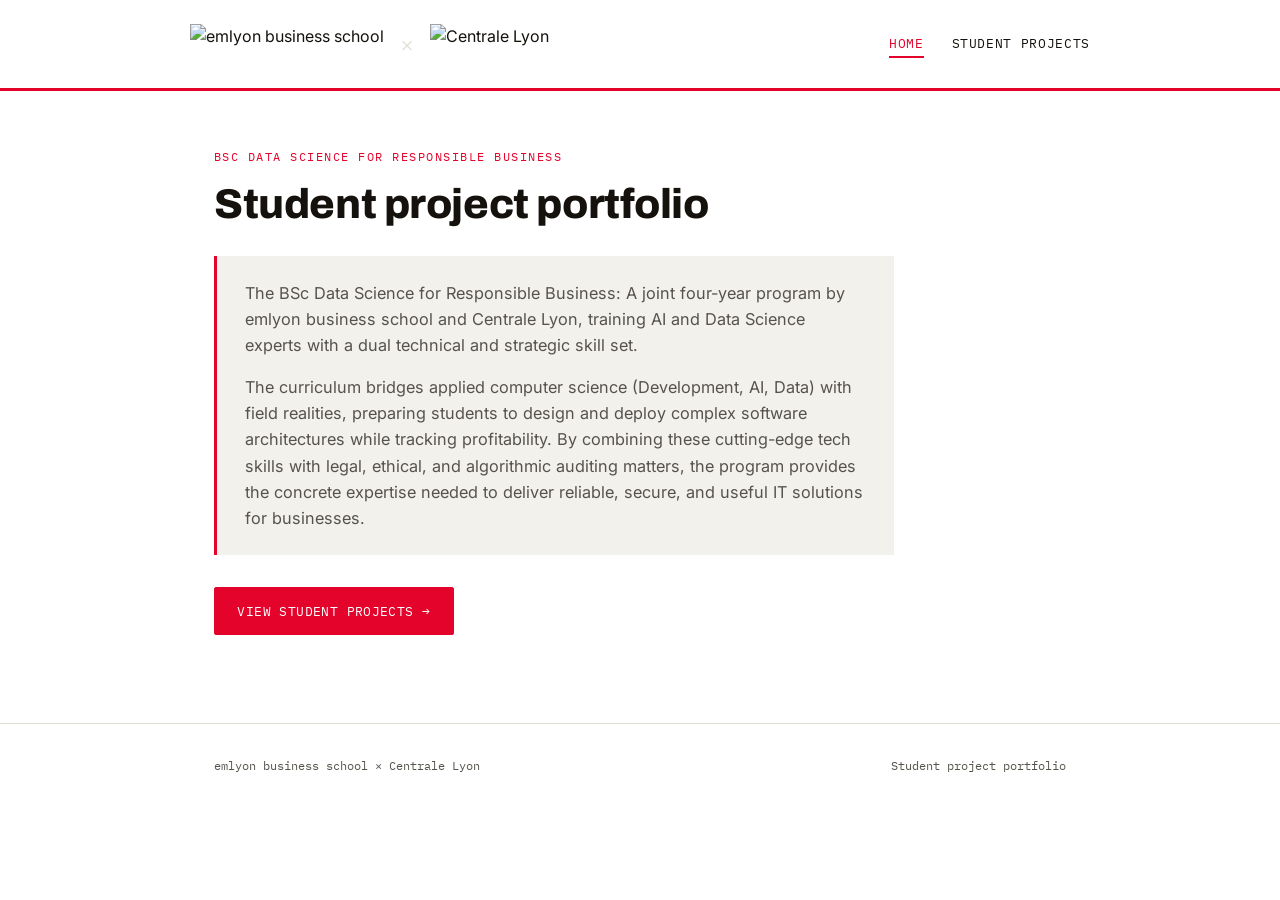
==== index.html @ 17f646ee "Add files via upload" ====
<!doctype html>
<html lang="en">
<head>
<meta charset="UTF-8">
<meta name="viewport" content="width=device-width, initial-scale=1">
<title>BSc Data Science for Responsible Business — Student Project Portfolio</title>
<meta name="description" content="Student project portfolio for the BSc Data Science for Responsible Business, a joint program by emlyon business school and Centrale Lyon.">
<meta name="theme-color" content="#E4032B">
<link rel="preconnect" href="https://fonts.googleapis.com">
<link rel="preconnect" href="https://fonts.gstatic.com" crossorigin>
<link href="https://fonts.googleapis.com/css2?family=Archivo:wght@700;800&family=Inter:wght@400;500;600&family=IBM+Plex+Mono:wght@400;500&display=swap" rel="stylesheet">
<link rel="stylesheet" href="style.css">
</head>
<body>
<a class="skip-link" href="#main">Skip to content</a>

<header class="site">
  <div class="wrap header-inner">
    <div class="brand-lockup">
      <img src="assets/logo-emlyon-placeholder.svg" alt="emlyon business school">
      <span class="sep">×</span>
      <img src="assets/logo-centrale-placeholder.svg" alt="Centrale Lyon">
    </div>
    <nav class="site-nav" aria-label="Primary">
      <a href="index.html" aria-current="page">Home</a>
      <a href="projects.html">Student Projects</a>
    </nav>
  </div>
</header>

<main id="main">
  <div class="wrap intro">
    <p class="eyebrow">BSc Data Science for Responsible Business</p>
    <h1>Student project portfolio</h1>

    <div class="program-desc">
      <p>The BSc Data Science for Responsible Business: A joint four-year program by emlyon business school and
        Centrale Lyon, training AI and Data Science experts with a dual technical and strategic skill set.</p>
      <p style="margin-top:1rem;">The curriculum bridges applied computer science (Development, AI, Data) with
        field realities, preparing students to design and deploy complex software architectures while tracking
        profitability. By combining these cutting-edge tech skills with legal, ethical, and algorithmic auditing
        matters, the program provides the concrete expertise needed to deliver reliable, secure, and useful IT
        solutions for businesses.</p>
    </div>

    <div class="cta-row">
      <a class="btn btn-solid" href="projects.html">View student projects →</a>
    </div>
  </div>
</main>

<footer class="site">
  <div class="wrap foot-inner">
    <span>emlyon business school × Centrale Lyon</span>
    <span>Student project portfolio</span>
  </div>
</footer>

</body>
</html>
---- style.css ----
/* ============ Tokens ============ */
:root{
  --red:#E4032B;
  --red-deep:#A3001E;
  --ink:#15120D;
  --paper:#FFFFFF;
  --panel:#F2F1EC;
  --panel-line:#E2DFD6;
  --graphite:#57534C;
  --max:900px;
  --display:'Archivo', sans-serif;
  --body:'Inter', sans-serif;
  --mono:'IBM Plex Mono', monospace;
}

/* ============ Reset ============ */
*,*::before,*::after{box-sizing:border-box;}
body{
  margin:0;
  background:var(--paper);
  color:var(--ink);
  font-family:var(--body);
  font-size:16px;
  line-height:1.6;
  -webkit-font-smoothing:antialiased;
}
img,svg{display:block;max-width:100%;}
a{color:inherit;}
h1,h2{font-family:var(--display);margin:0;letter-spacing:-0.01em;font-weight:800;}
p{margin:0;}
ul{margin:0;padding:0;list-style:none;}

a:focus-visible,button:focus-visible{outline:3px solid var(--red);outline-offset:3px;}

.skip-link{
  position:absolute;left:-999px;top:0;background:var(--ink);color:#fff;
  padding:.75rem 1.25rem;z-index:200;font-family:var(--mono);font-size:.85rem;
}
.skip-link:focus{left:1rem;top:1rem;}

.wrap{max-width:var(--max);margin:0 auto;padding:0 1.5rem;}

.eyebrow{
  font-family:var(--mono);font-size:.78rem;letter-spacing:.12em;text-transform:uppercase;
  color:var(--red);margin-bottom:.9rem;
}

/* ============ Header / logos ============ */
header.site{border-bottom:3px solid var(--red);}
.header-inner{
  display:flex;align-items:center;justify-content:space-between;
  padding:1.5rem 0;gap:1.5rem;flex-wrap:wrap;
}
.brand-lockup{display:flex;align-items:center;gap:1rem;}
.brand-lockup img{height:40px;width:auto;}
.brand-lockup .sep{color:var(--panel-line);font-size:1.4rem;font-weight:300;}
nav.site-nav{display:flex;gap:1.75rem;}
nav.site-nav a{
  font-family:var(--mono);font-size:.82rem;text-transform:uppercase;letter-spacing:.05em;
  text-decoration:none;color:var(--ink);position:relative;padding-bottom:2px;
}
nav.site-nav a::after{content:"";position:absolute;left:0;bottom:-2px;width:0;height:2px;background:var(--red);transition:width .2s ease;}
nav.site-nav a:hover::after,nav.site-nav a[aria-current="page"]::after{width:100%;}
nav.site-nav a[aria-current="page"]{color:var(--red);}

/* ============ Buttons ============ */
.btn{
  display:inline-flex;align-items:center;gap:.5rem;
  padding:.8rem 1.4rem;
  font-family:var(--mono);font-size:.82rem;letter-spacing:.03em;text-transform:uppercase;
  text-decoration:none;border-radius:2px;
  border:1.5px solid var(--ink);transition:transform .15s ease, background .15s ease, color .15s ease;
}
.btn-solid{background:var(--red);border-color:var(--red);color:#fff;}
.btn-solid:hover{background:var(--red-deep);border-color:var(--red-deep);transform:translateY(-2px);}
.btn-outline{background:transparent;color:var(--ink);}
.btn-outline:hover{background:var(--ink);color:#fff;transform:translateY(-2px);}

/* ============ Page hero / intro ============ */
main{padding:3.5rem 0 4.5rem;}
.intro h1{font-size:clamp(1.9rem,4vw,2.6rem);line-height:1.12;max-width:20ch;}
.program-desc{
  margin-top:1.75rem;background:var(--panel);border-left:3px solid var(--red);
  padding:1.5rem 1.75rem;color:var(--graphite);font-size:1.02rem;max-width:68ch;
}
.intro .cta-row{margin-top:2rem;display:flex;gap:1rem;flex-wrap:wrap;}

/* ============ Projects ============ */
.projects-lede{max-width:60ch;color:var(--graphite);margin-bottom:2.5rem;}
.proj-grid{display:grid;grid-template-columns:1fr;gap:1.5rem;}
.proj-card{
  position:relative;
  background:#fff;border:1px solid var(--panel-line);padding:1.75rem;
}
.proj-card::before,.proj-card::after{content:"";position:absolute;width:14px;height:14px;}
.proj-card::before{top:-1px;left:-1px;border-top:2px solid var(--red);border-left:2px solid var(--red);}
.proj-card::after{bottom:-1px;right:-1px;border-bottom:2px solid var(--red);border-right:2px solid var(--red);}
.proj-card .ph-tag{
  display:inline-block;font-family:var(--mono);font-size:.68rem;text-transform:uppercase;letter-spacing:.08em;
  color:var(--red);border:1px solid var(--red);padding:.15rem .5rem;margin-bottom:.9rem;
}
.proj-card h3{font-family:var(--display);font-size:1.25rem;font-weight:700;margin-bottom:.75rem;}
.proj-card .ph-desc{color:var(--graphite);font-size:.96rem;margin-bottom:1.1rem;}
.proj-card .ph-desc.placeholder{font-style:italic;color:#9A968B;}
.proj-card .proj-link{
  display:inline-flex;align-items:center;gap:.4rem;
  font-family:var(--mono);font-size:.82rem;text-decoration:none;color:var(--ink);
  border-bottom:1.5px solid var(--red);padding-bottom:2px;
}
.proj-card .proj-link:hover{color:var(--red-deep);}

/* ============ Footer ============ */
footer.site{border-top:1px solid var(--panel-line);padding:2rem 0;margin-top:1rem;}
.foot-inner{display:flex;justify-content:space-between;flex-wrap:wrap;gap:1rem;
  font-family:var(--mono);font-size:.78rem;color:var(--graphite);}

/* ============ Responsive ============ */
@media (max-width:640px){
  .header-inner{flex-direction:column;align-items:flex-start;}
  .brand-lockup img{height:32px;}
}
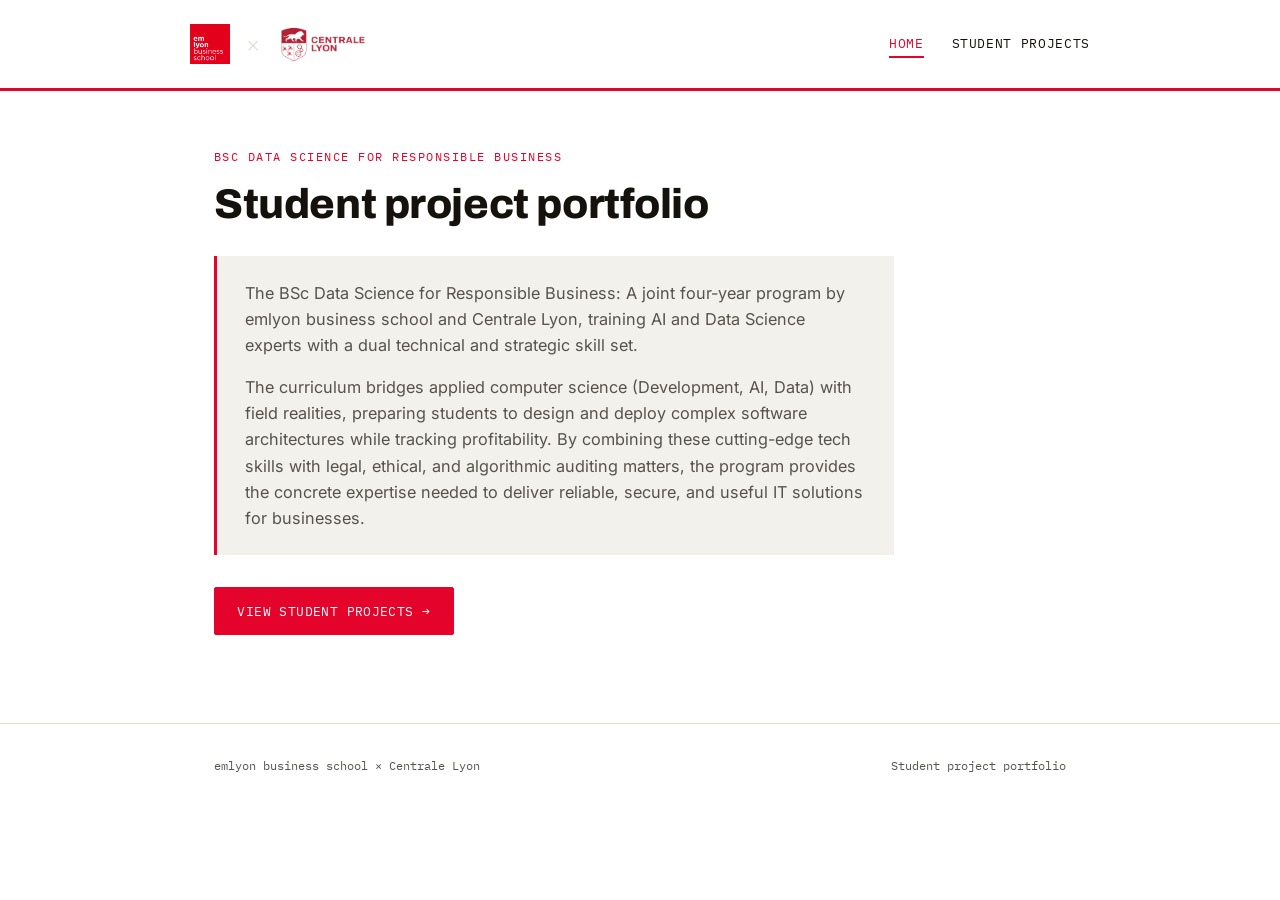
==== commit 0b43b7c5: "Update index.html" ====
--- a/index.html
+++ b/index.html
@@ -17,9 +17,9 @@
 <header class="site">
   <div class="wrap header-inner">
     <div class="brand-lockup">
-      <img src="assets/logo-emlyon-placeholder.svg" alt="emlyon business school">
+      <img src="assets/logo-emlyon-placeholder.png" alt="emlyon business school">
       <span class="sep">×</span>
-      <img src="assets/logo-centrale-placeholder.svg" alt="Centrale Lyon">
+      <img src="assets/logo-centrale-placeholder.png" alt="Centrale Lyon">
     </div>
     <nav class="site-nav" aria-label="Primary">
       <a href="index.html" aria-current="page">Home</a>
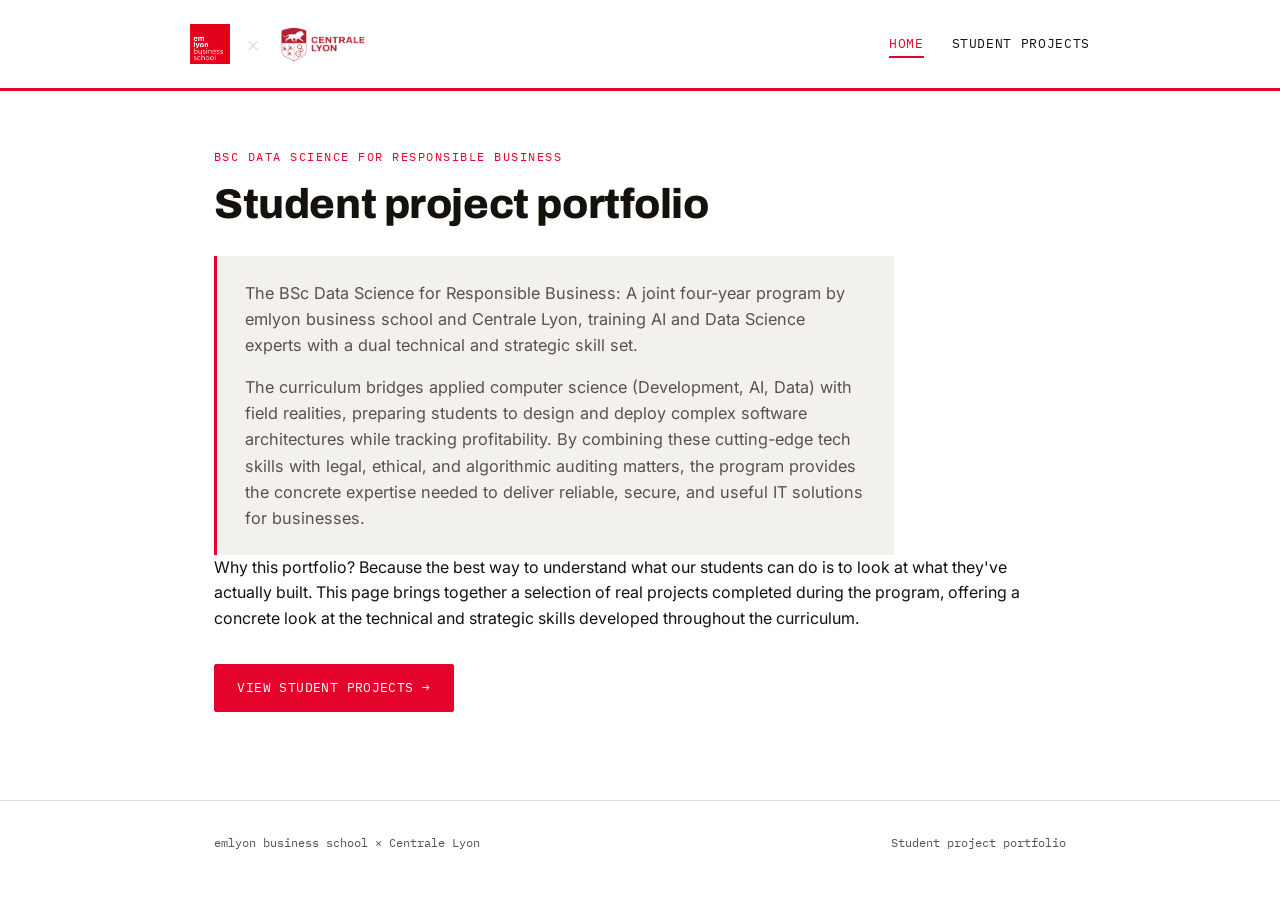
==== commit df2a3d32: "Update index.html" ====
--- a/index.html
+++ b/index.html
@@ -43,6 +43,13 @@
         solutions for businesses.</p>
     </div>
 
+    <div class="why-portfolio">
+      <p>Why this portfolio? Because the best way to understand what our students can do is to look at what
+        they've actually built. This page brings together a selection of real projects completed during the
+        program, offering a concrete look at the technical and strategic skills developed throughout the
+        curriculum.</p>
+    </div>
+
     <div class="cta-row">
       <a class="btn btn-solid" href="projects.html">View student projects →</a>
     </div>
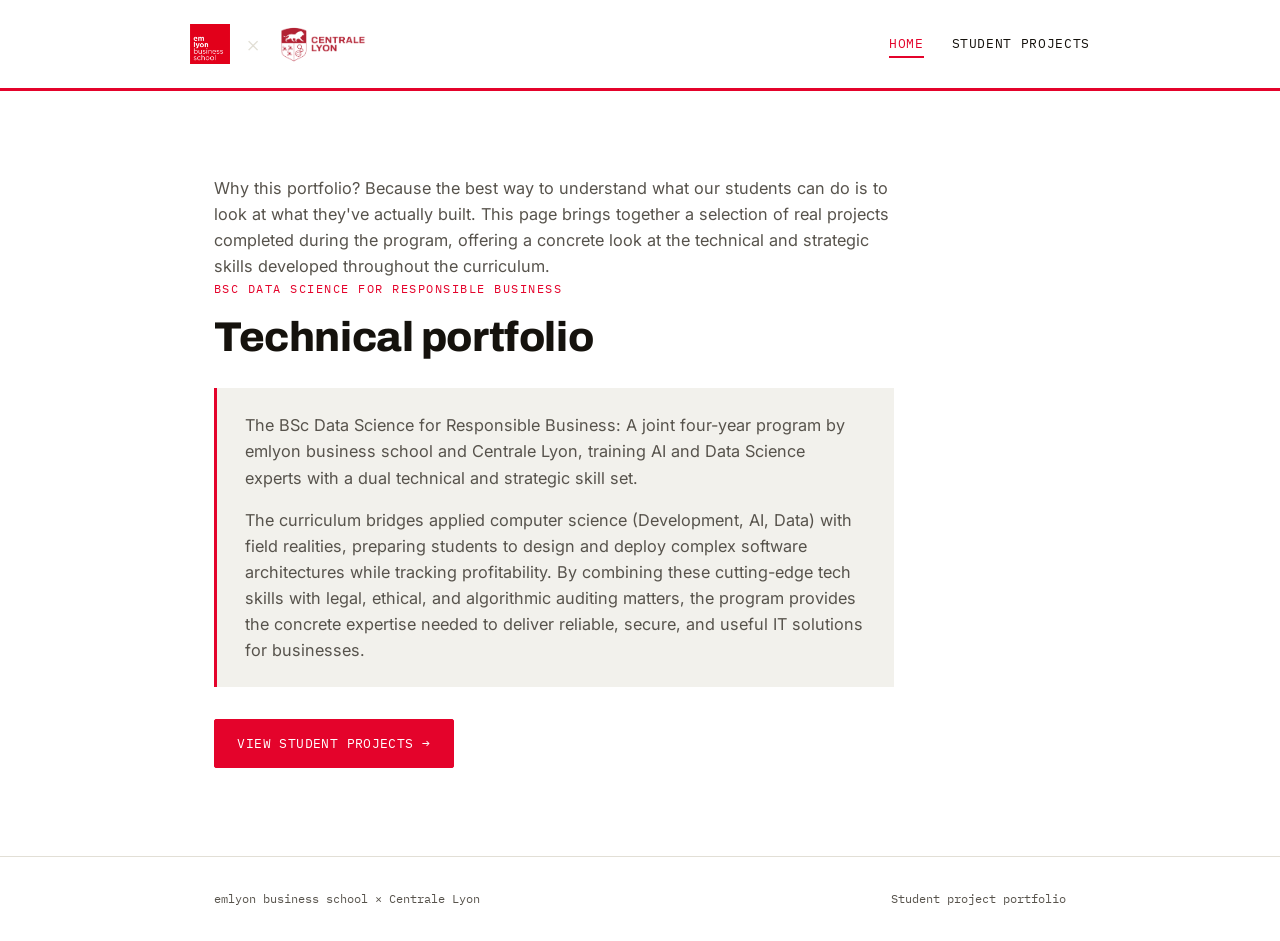
==== commit de4945fc: "Update index.html" ====
--- a/index.html
+++ b/index.html
@@ -30,25 +30,31 @@
 
 <main id="main">
   <div class="wrap intro">
-    <p class="eyebrow">BSc Data Science for Responsible Business</p>
-    <h1>Student project portfolio</h1>
+  <div class="intro-grid">
 
-    <div class="program-desc">
-      <p>The BSc Data Science for Responsible Business: A joint four-year program by emlyon business school and
-        Centrale Lyon, training AI and Data Science experts with a dual technical and strategic skill set.</p>
-      <p style="margin-top:1rem;">The curriculum bridges applied computer science (Development, AI, Data) with
-        field realities, preparing students to design and deploy complex software architectures while tracking
-        profitability. By combining these cutting-edge tech skills with legal, ethical, and algorithmic auditing
-        matters, the program provides the concrete expertise needed to deliver reliable, secure, and useful IT
-        solutions for businesses.</p>
-    </div>
+        <div class="intro-side">
+          <p class="why-portfolio">Why this portfolio? Because the best way to understand what our students can
+            do is to look at what they've actually built. This page brings together a selection of real projects
+            completed during the program, offering a concrete look at the technical and strategic skills developed
+            throughout the curriculum.</p>
+        </div>
 
-    <div class="why-portfolio">
-      <p>Why this portfolio? Because the best way to understand what our students can do is to look at what
-        they've actually built. This page brings together a selection of real projects completed during the
-        program, offering a concrete look at the technical and strategic skills developed throughout the
-        curriculum.</p>
-    </div>
+        <div class="intro-main">
+          <p class="eyebrow">BSc Data Science for Responsible Business</p>
+          <h1>Technical portfolio</h1>
+
+          <div class="program-desc">
+            <p>The BSc Data Science for Responsible Business: A joint four-year program by emlyon business school and
+            Centrale Lyon, training AI and Data Science experts with a dual technical and strategic skill set.</p>
+            <p style="margin-top:1rem;">The curriculum bridges applied computer science (Development, AI, Data) with
+            field realities, preparing students to design and deploy complex software architectures while tracking
+            profitability. By combining these cutting-edge tech skills with legal, ethical, and algorithmic auditing
+            matters, the program provides the concrete expertise needed to deliver reliable, secure, and useful IT
+            solutions for businesses.</p>
+          </div>
+        </div>
+
+      </div>  
 
     <div class="cta-row">
       <a class="btn btn-solid" href="projects.html">View student projects →</a>
--- a/style.css
+++ b/style.css
@@ -114,6 +114,13 @@
 .foot-inner{display:flex;justify-content:space-between;flex-wrap:wrap;gap:1rem;
   font-family:var(--mono);font-size:.78rem;color:var(--graphite);}
 
+.why-portfolio{
+  margin-top:1.75rem;
+  color:var(--graphite);
+  font-size:1.02rem;
+  max-width:68ch;
+}
+
 /* ============ Responsive ============ */
 @media (max-width:640px){
   .header-inner{flex-direction:column;align-items:flex-start;}
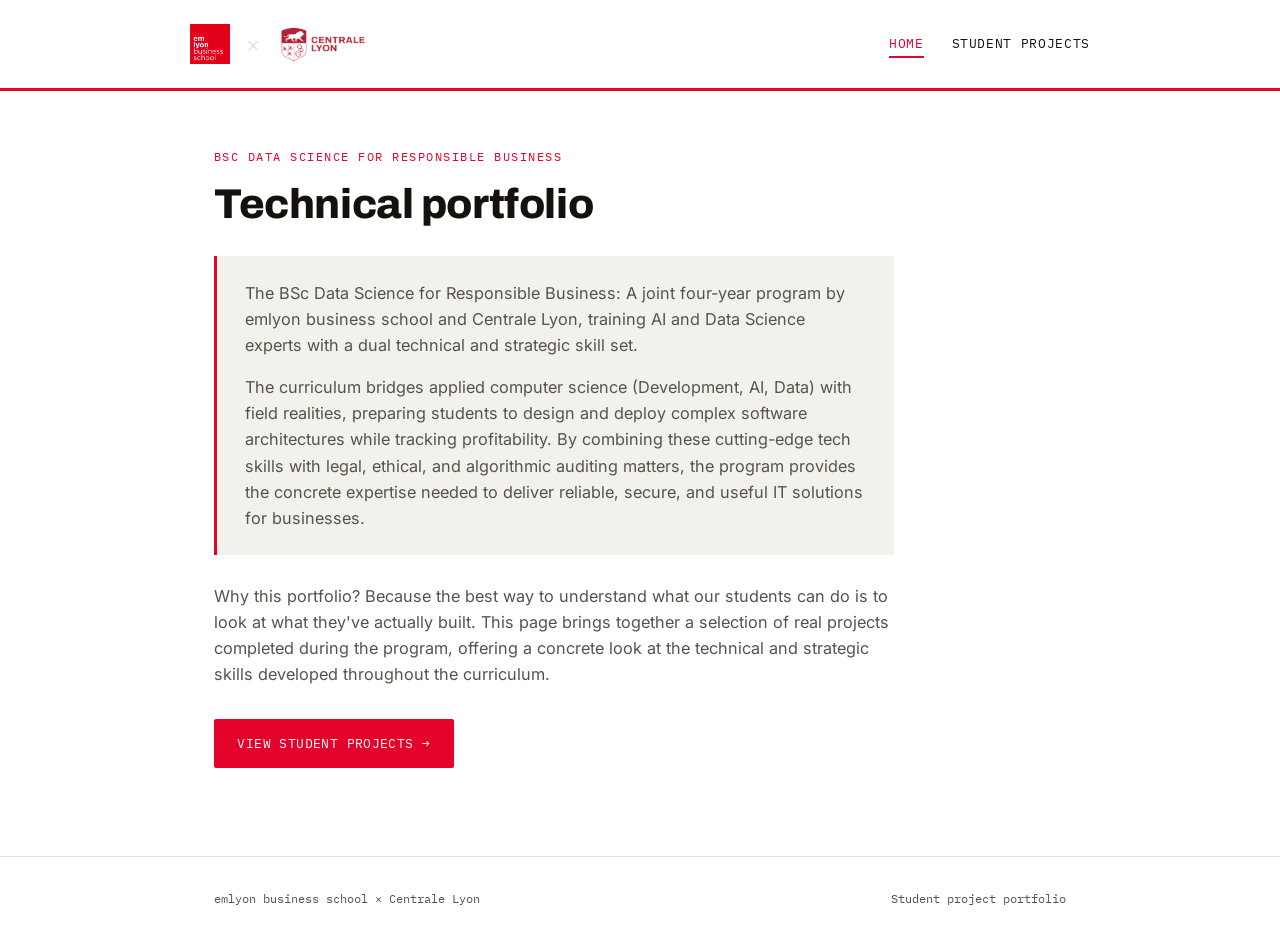
==== commit 4d255309: "Update index.html" ====
--- a/index.html
+++ b/index.html
@@ -30,31 +30,25 @@
 
 <main id="main">
   <div class="wrap intro">
-  <div class="intro-grid">
+  <p class="eyebrow">BSc Data Science for Responsible Business</p>
+      <h1>Technical portfolio</h1>
 
-        <div class="intro-side">
-          <p class="why-portfolio">Why this portfolio? Because the best way to understand what our students can
-            do is to look at what they've actually built. This page brings together a selection of real projects
-            completed during the program, offering a concrete look at the technical and strategic skills developed
-            throughout the curriculum.</p>
-        </div>
+      <div class="program-desc">
+        <p>The BSc Data Science for Responsible Business: A joint four-year program by emlyon business school and
+        Centrale Lyon, training AI and Data Science experts with a dual technical and strategic skill set.</p>
+        <p style="margin-top:1rem;">The curriculum bridges applied computer science (Development, AI, Data) with
+        field realities, preparing students to design and deploy complex software architectures while tracking
+        profitability. By combining these cutting-edge tech skills with legal, ethical, and algorithmic auditing
+        matters, the program provides the concrete expertise needed to deliver reliable, secure, and useful IT
+        solutions for businesses.</p>
+      </div>
 
-        <div class="intro-main">
-          <p class="eyebrow">BSc Data Science for Responsible Business</p>
-          <h1>Technical portfolio</h1>
-
-          <div class="program-desc">
-            <p>The BSc Data Science for Responsible Business: A joint four-year program by emlyon business school and
-            Centrale Lyon, training AI and Data Science experts with a dual technical and strategic skill set.</p>
-            <p style="margin-top:1rem;">The curriculum bridges applied computer science (Development, AI, Data) with
-            field realities, preparing students to design and deploy complex software architectures while tracking
-            profitability. By combining these cutting-edge tech skills with legal, ethical, and algorithmic auditing
-            matters, the program provides the concrete expertise needed to deliver reliable, secure, and useful IT
-            solutions for businesses.</p>
-          </div>
-        </div>
-
-      </div>  
+      <div class="why-portfolio">
+        <p>Why this portfolio? Because the best way to understand what our students can do is to look at what
+          they've actually built. This page brings together a selection of real projects completed during the
+          program, offering a concrete look at the technical and strategic skills developed throughout the
+          curriculum.</p>
+      </div>
 
     <div class="cta-row">
       <a class="btn btn-solid" href="projects.html">View student projects →</a>
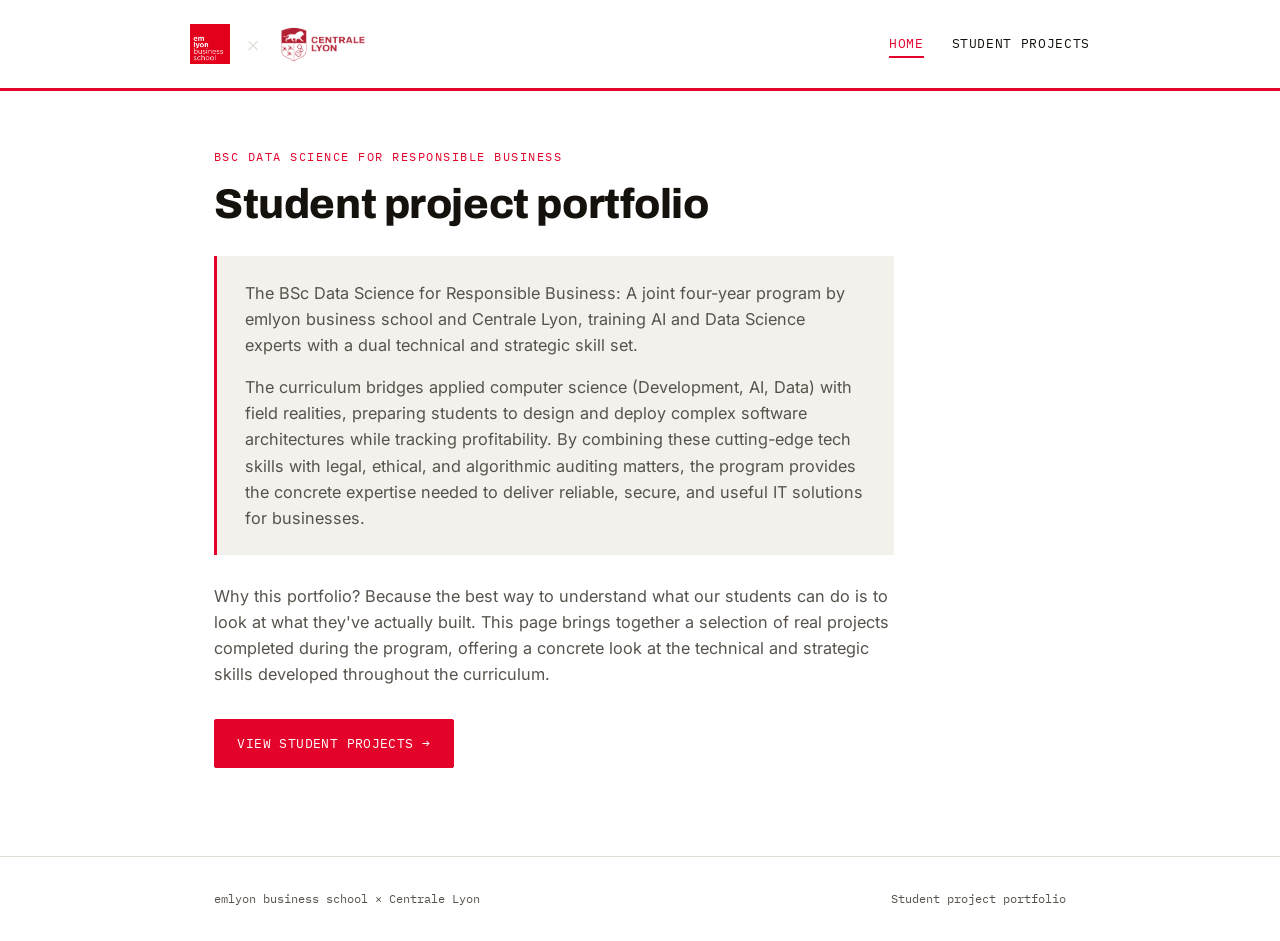
==== commit fd358594: "Update index.html" ====
--- a/index.html
+++ b/index.html
@@ -31,7 +31,7 @@
 <main id="main">
   <div class="wrap intro">
   <p class="eyebrow">BSc Data Science for Responsible Business</p>
-      <h1>Technical portfolio</h1>
+      <h1>Student project portfolio</h1>
 
       <div class="program-desc">
         <p>The BSc Data Science for Responsible Business: A joint four-year program by emlyon business school and
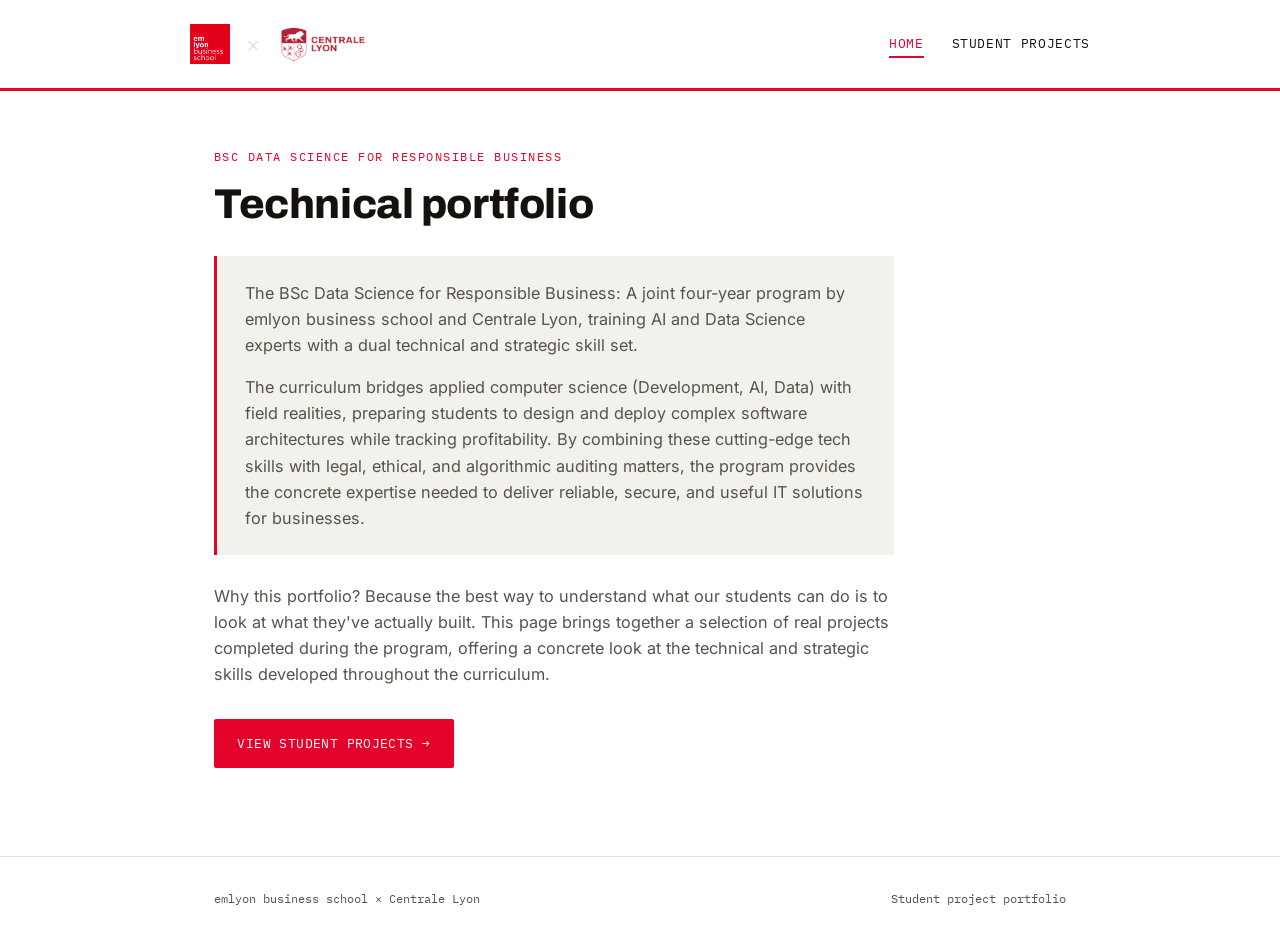
==== commit c4ebe580: "Update index.html" ====
--- a/index.html
+++ b/index.html
@@ -31,7 +31,7 @@
 <main id="main">
   <div class="wrap intro">
   <p class="eyebrow">BSc Data Science for Responsible Business</p>
-      <h1>Student project portfolio</h1>
+      <h1>Technical portfolio</h1>
 
       <div class="program-desc">
         <p>The BSc Data Science for Responsible Business: A joint four-year program by emlyon business school and
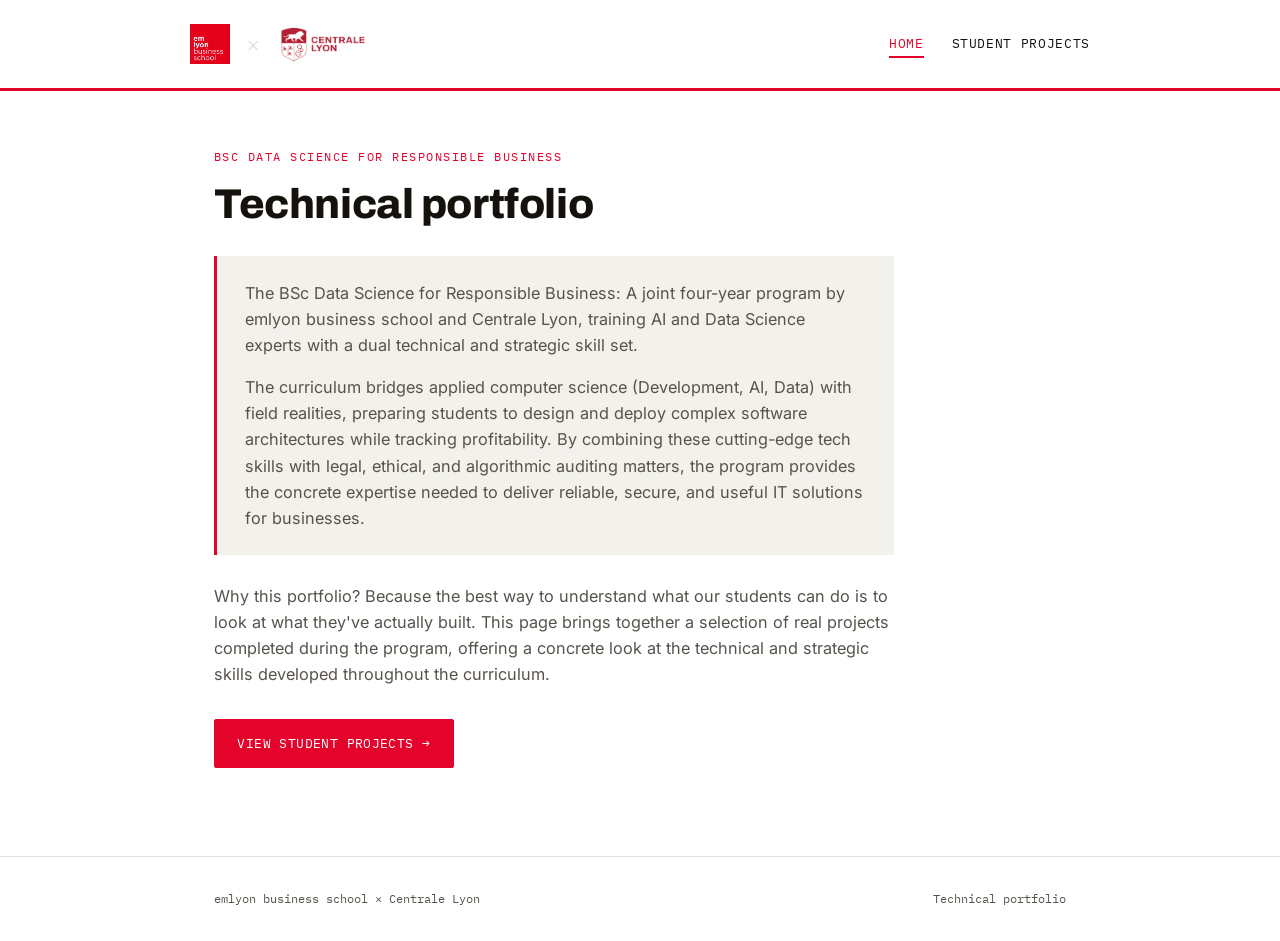
==== commit 2464af47: "Update index.html" ====
--- a/index.html
+++ b/index.html
@@ -59,7 +59,7 @@
 <footer class="site">
   <div class="wrap foot-inner">
     <span>emlyon business school × Centrale Lyon</span>
-    <span>Student project portfolio</span>
+    <span>Technical portfolio</span>
   </div>
 </footer>
 
